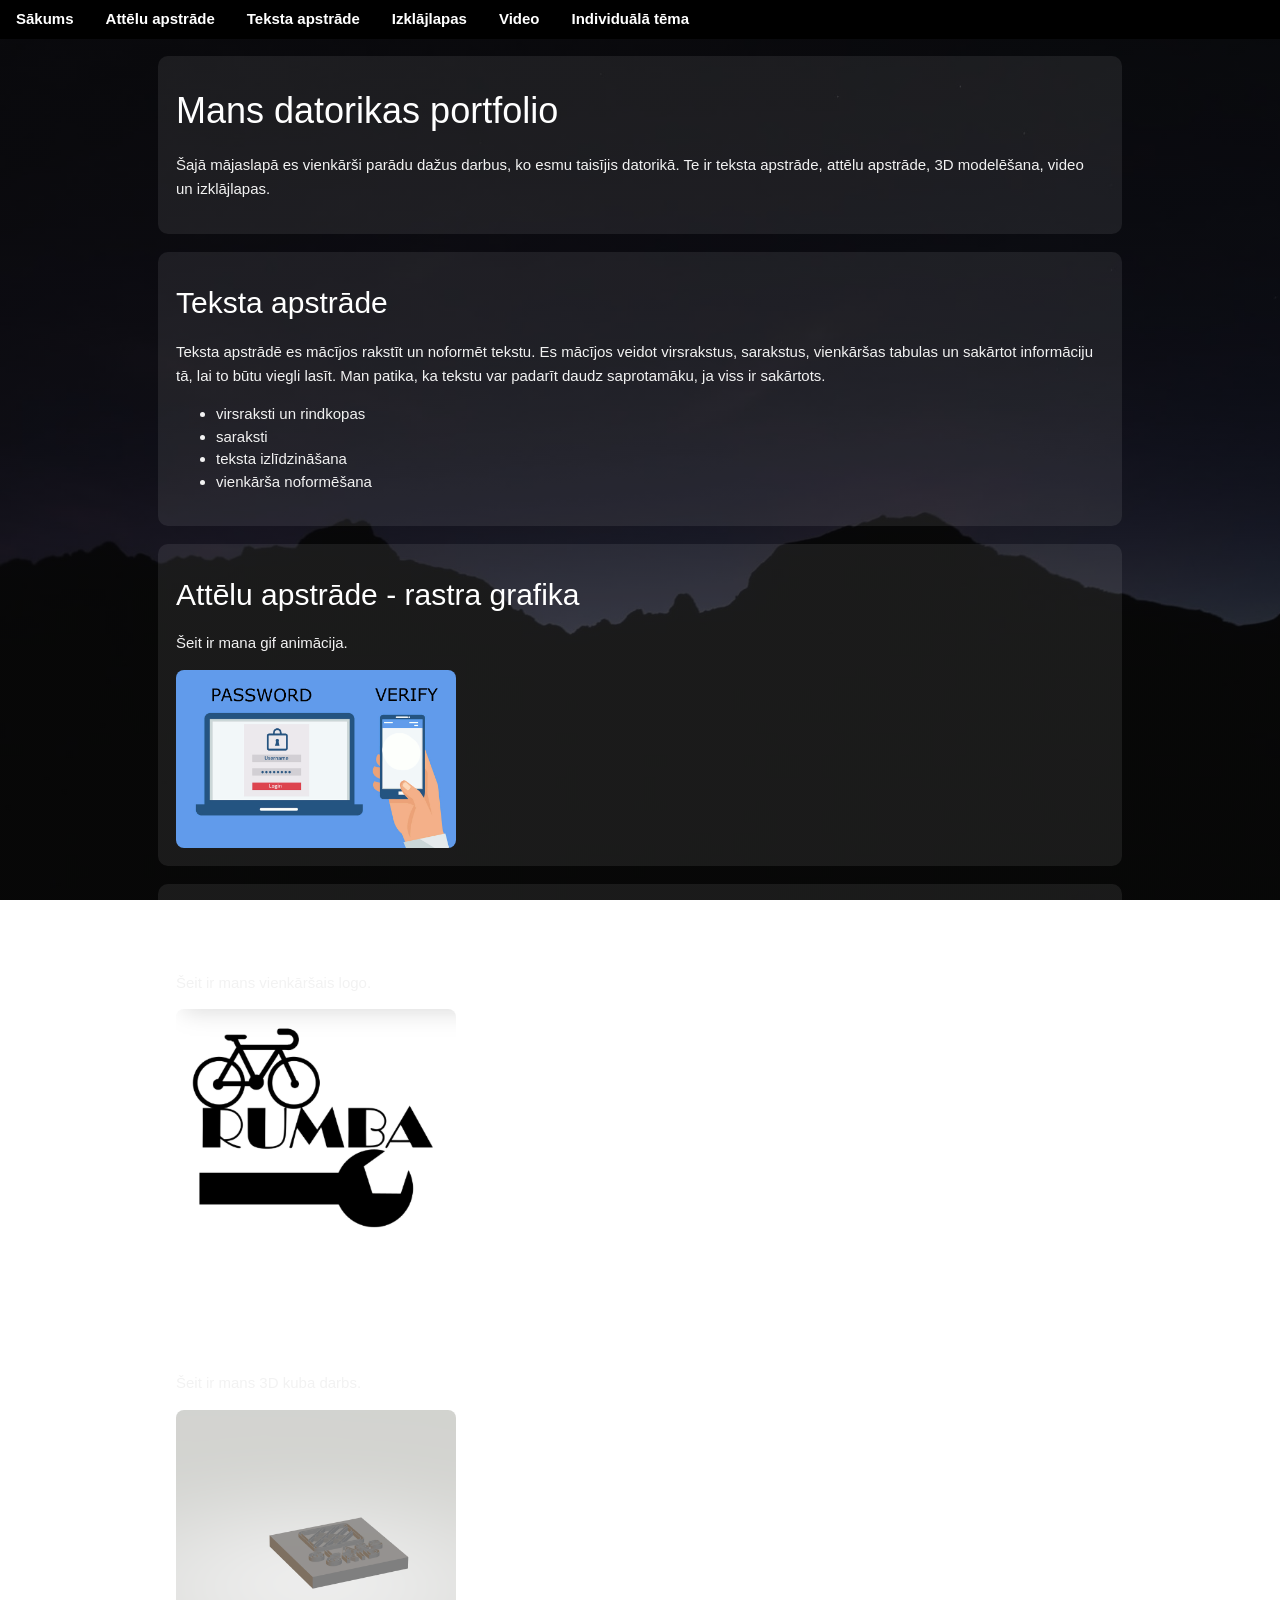
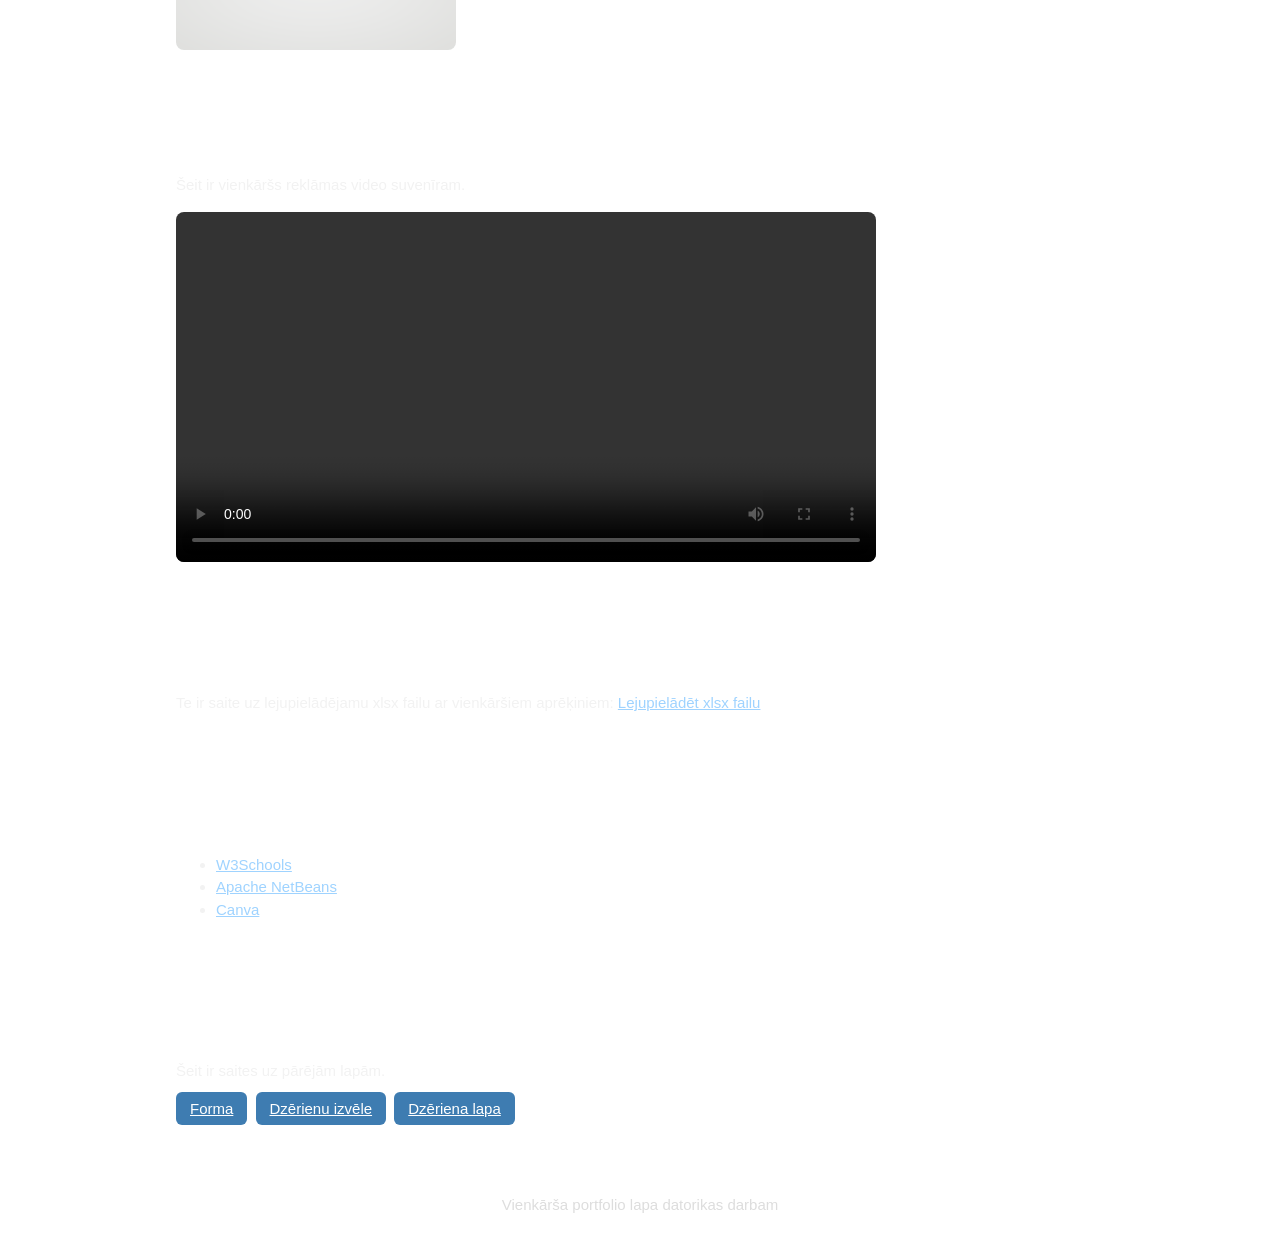
==== index.html @ 7d5df90f "initial commit" ====
<!DOCTYPE html>
<html lang="lv">
<head>
    <meta charset="UTF-8">
    <meta name="viewport" content="width=device-width, initial-scale=1.0">
    <title>Mans datorikas portfolio</title>
    <link rel="stylesheet" href="https://www.w3schools.com/w3css/4/w3.css">
    <link rel="stylesheet" href="mansStils.css">
    <script src="js/script.js" defer></script>
</head>
<body>
    <div class="w3-bar w3-black">
        <a href="index.html" class="w3-bar-item w3-button">Sākums</a>

        <div class="w3-dropdown-hover">
            <button class="w3-button">Attēlu apstrāde</button>
            <div class="w3-dropdown-content w3-bar-block w3-card-4">
                <a href="#rastra" class="w3-bar-item w3-button">Rastra grafika</a>
                <a href="#vektora" class="w3-bar-item w3-button">Vektorgrafika</a>
            </div>
        </div>

        <a href="#teksts" class="w3-bar-item w3-button">Teksta apstrāde</a>
        <a href="#izklajlapa" class="w3-bar-item w3-button">Izklājlapas</a>
        <a href="#video" class="w3-bar-item w3-button">Video</a>
        <a href="otrais.html" class="w3-bar-item w3-button">Individuālā tēma</a>
    </div>

    <main>
        <div class="karte">
            <h1>Mans datorikas portfolio</h1>
            <p class="teksta-bloks">
                Šajā mājaslapā es vienkārši parādu dažus darbus, ko esmu taisījis datorikā.
                Te ir teksta apstrāde, attēlu apstrāde, 3D modelēšana, video un izklājlapas.
            </p>
        </div>

        <div class="karte sadalas" id="teksts">
            <h2>Teksta apstrāde</h2>
            <p class="teksta-bloks">
                Teksta apstrādē es mācījos rakstīt un noformēt tekstu. Es mācījos veidot virsrakstus,
                sarakstus, vienkāršas tabulas un sakārtot informāciju tā, lai to būtu viegli lasīt.
                Man patika, ka tekstu var padarīt daudz saprotamāku, ja viss ir sakārtots.
            </p>
            <ul>
                <li>virsraksti un rindkopas</li>
                <li>saraksti</li>
                <li>teksta izlīdzināšana</li>
                <li>vienkārša noformēšana</li>
            </ul>
        </div>

        <div class="karte sadalas" id="rastra">
            <h2>Attēlu apstrāde - rastra grafika</h2>
            <p>Šeit ir mana gif animācija.</p>
            <img src="images/shutterstock_641960737.gif" alt="Gif animācija" class="attels small-img">
        </div>

        <div class="karte sadalas" id="vektora">
            <h2>Attēlu apstrāde - vektorgrafika</h2>
            <p>Šeit ir mans vienkāršais logo.</p>
            <img src="images/Capture.PNG" alt="Logo" class="attels small-img">
        </div>

        <div class="karte sadalas" id="modelis">
            <h2>3D modelēšana</h2>
            <p>Šeit ir mans 3D kuba darbs.</p>
            <img src="images/kubs.png" alt="3D kubs" class="attels small-img">
        </div>

        <div class="karte sadalas" id="video">
            <h2>Video</h2>
            <p>Šeit ir vienkāršs reklāmas video suvenīram.</p>
            <video style="width: 700px;" controls>
                <source src="video/karlisloh.mp4" type="video/mp4">
                Jūsu pārlūks neatbalsta video.
            </video>
        </div>

        <div class="karte sadalas" id="izklajlapa">
            <h2>Izklājlapas</h2>
            <p>
                Te ir saite uz lejupielādējamu xlsx failu ar vienkāršiem aprēķiniem:
                <a href="files/excelKD2026.xlsx" download>Lejupielādēt xlsx failu</a>
            </p>
        </div>

        <div class="karte">
            <h2>Ārējās saites un informācijas avoti</h2>
            <ul>
                <li><a href="https://www.w3schools.com/" target="_blank">W3Schools</a></li>
                <li><a href="https://netbeans.apache.org/" target="_blank">Apache NetBeans</a></li>
                <li><a href="https://www.canva.com/" target="_blank">Canva</a></li>
            </ul>
        </div>

        <div class="karte">
            <h2>Papildu lapas</h2>
            <p>Šeit ir saites uz pārējām lapām.</p>
            <a class="poga" href="forma.html">Forma</a>
            <a class="poga" href="dzerdaudz.html">Dzērienu izvēle</a>
            <a class="poga" href="dzer.html">Dzēriena lapa</a>
        </div>
    </main>

    <footer>
        Vienkārša portfolio lapa datorikas darbam
    </footer>
</body>
</html>
---- mansStils.css ----
body {
    margin: 0;
    font-family: Arial, sans-serif;
    background-image: linear-gradient(rgba(10, 10, 10, 0.72), rgba(10, 10, 10, 0.72)), url("images/fons.jpeg");
    background-size: cover;
    background-attachment: fixed;
    color: #f2f2f2;
}

/* Keep the navigation bar always visible on top */
.w3-bar.w3-black {
    position: fixed;
    top: 0;
    left: 0;
    width: 100%;
    z-index: 1000;
}

main {
    max-width: 1000px;
    margin: 0 auto;
    /* 56px top offset for fixed navbar */
    padding: 56px 18px 18px;
}

h1, h2, h3 {
    color: white;
}

a {
    color: #9fd3ff;
}

.karte {
    background: rgba(255, 255, 255, 0.08);
    padding: 18px;
    margin-bottom: 18px;
    border-radius: 10px;
}

.attels, video {
    max-width: 100%;
    border-radius: 8px;
}

.small-img {
    max-width: 280px;
}

.calc-box input {
    width: 90px;
    padding: 8px;
    margin: 6px 0;
}

.calc-box button,
.poga,
.choice button {
    margin: 6px 4px 6px 0;
    padding: 8px 14px;
    border: none;
    border-radius: 6px;
    background: #3e7cb1;
    color: white;
    cursor: pointer;
}

.choice {
    background: rgba(255,255,255,0.07);
    padding: 12px;
    margin: 10px 0;
    border-radius: 8px;
}

footer {
    text-align: center;
    padding: 20px;
    color: #dddddd;
}

.tabula {
    width: 100%;
    border-collapse: collapse;
}

.tabula td, .tabula th {
    padding: 10px;
    border-bottom: 1px solid rgba(255,255,255,0.15);
}

.w3-bar .w3-button {
    font-weight: bold;
}

.teksta-bloks {
    line-height: 1.6;
}
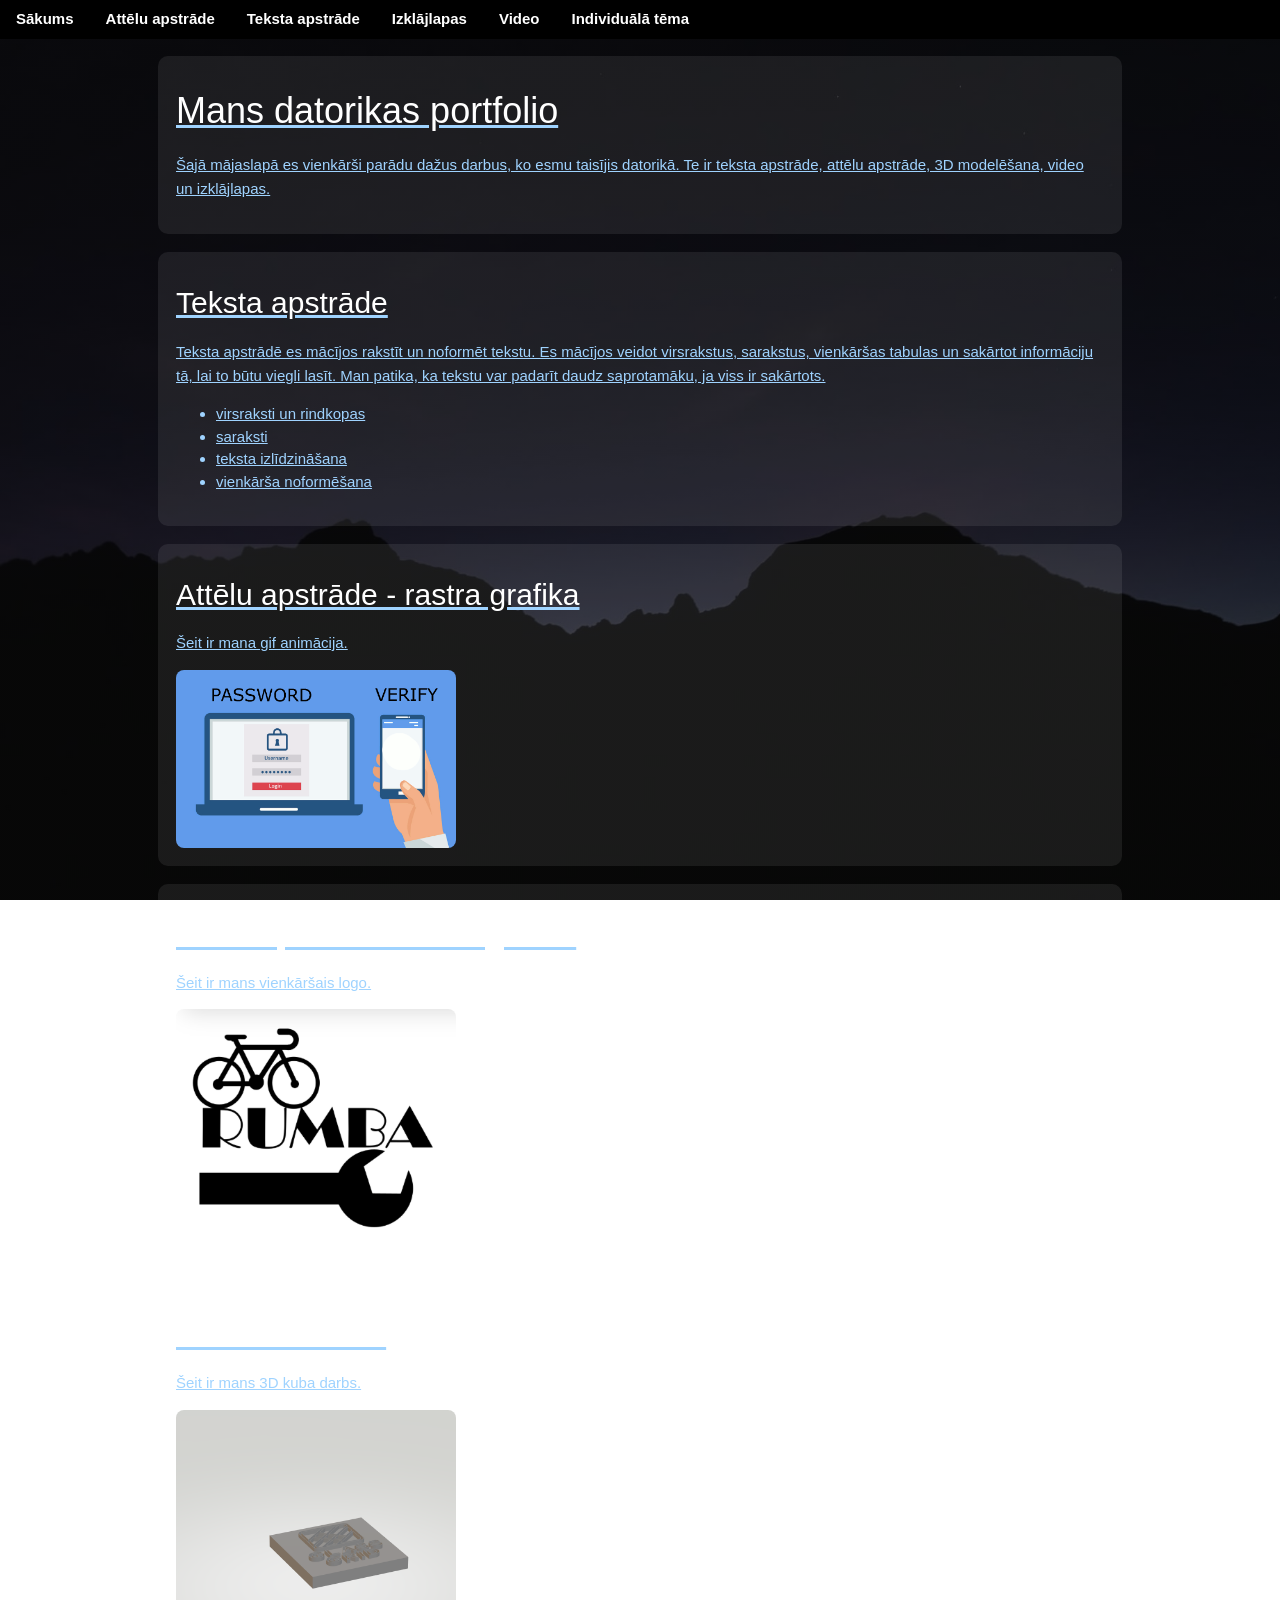
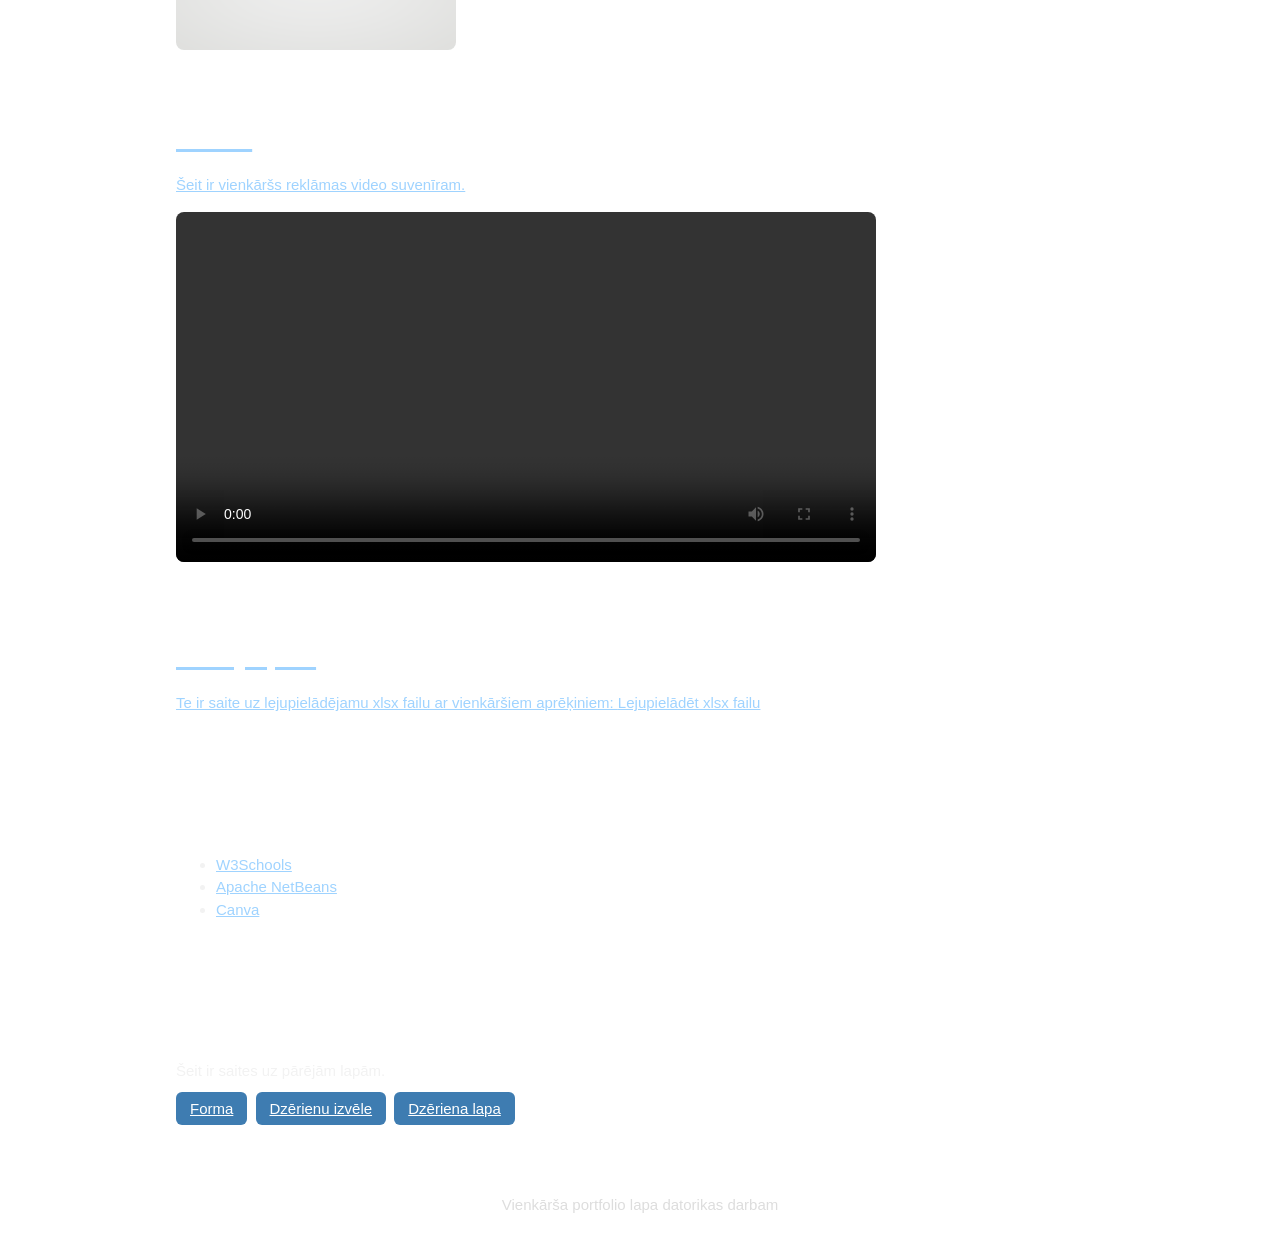
==== commit 6ec01d5b: "" ====
--- a/index.html
+++ b/index.html
@@ -24,6 +24,8 @@
         <a href="#izklajlapa" class="w3-bar-item w3-button">Izklājlapas</a>
         <a href="#video" class="w3-bar-item w3-button">Video</a>
         <a href="otrais.html" class="w3-bar-item w3-button">Individuālā tēma</a>
+        <a href="skola.html" >
+        <a href="baiti.html" >    
     </div>
 
     <main>
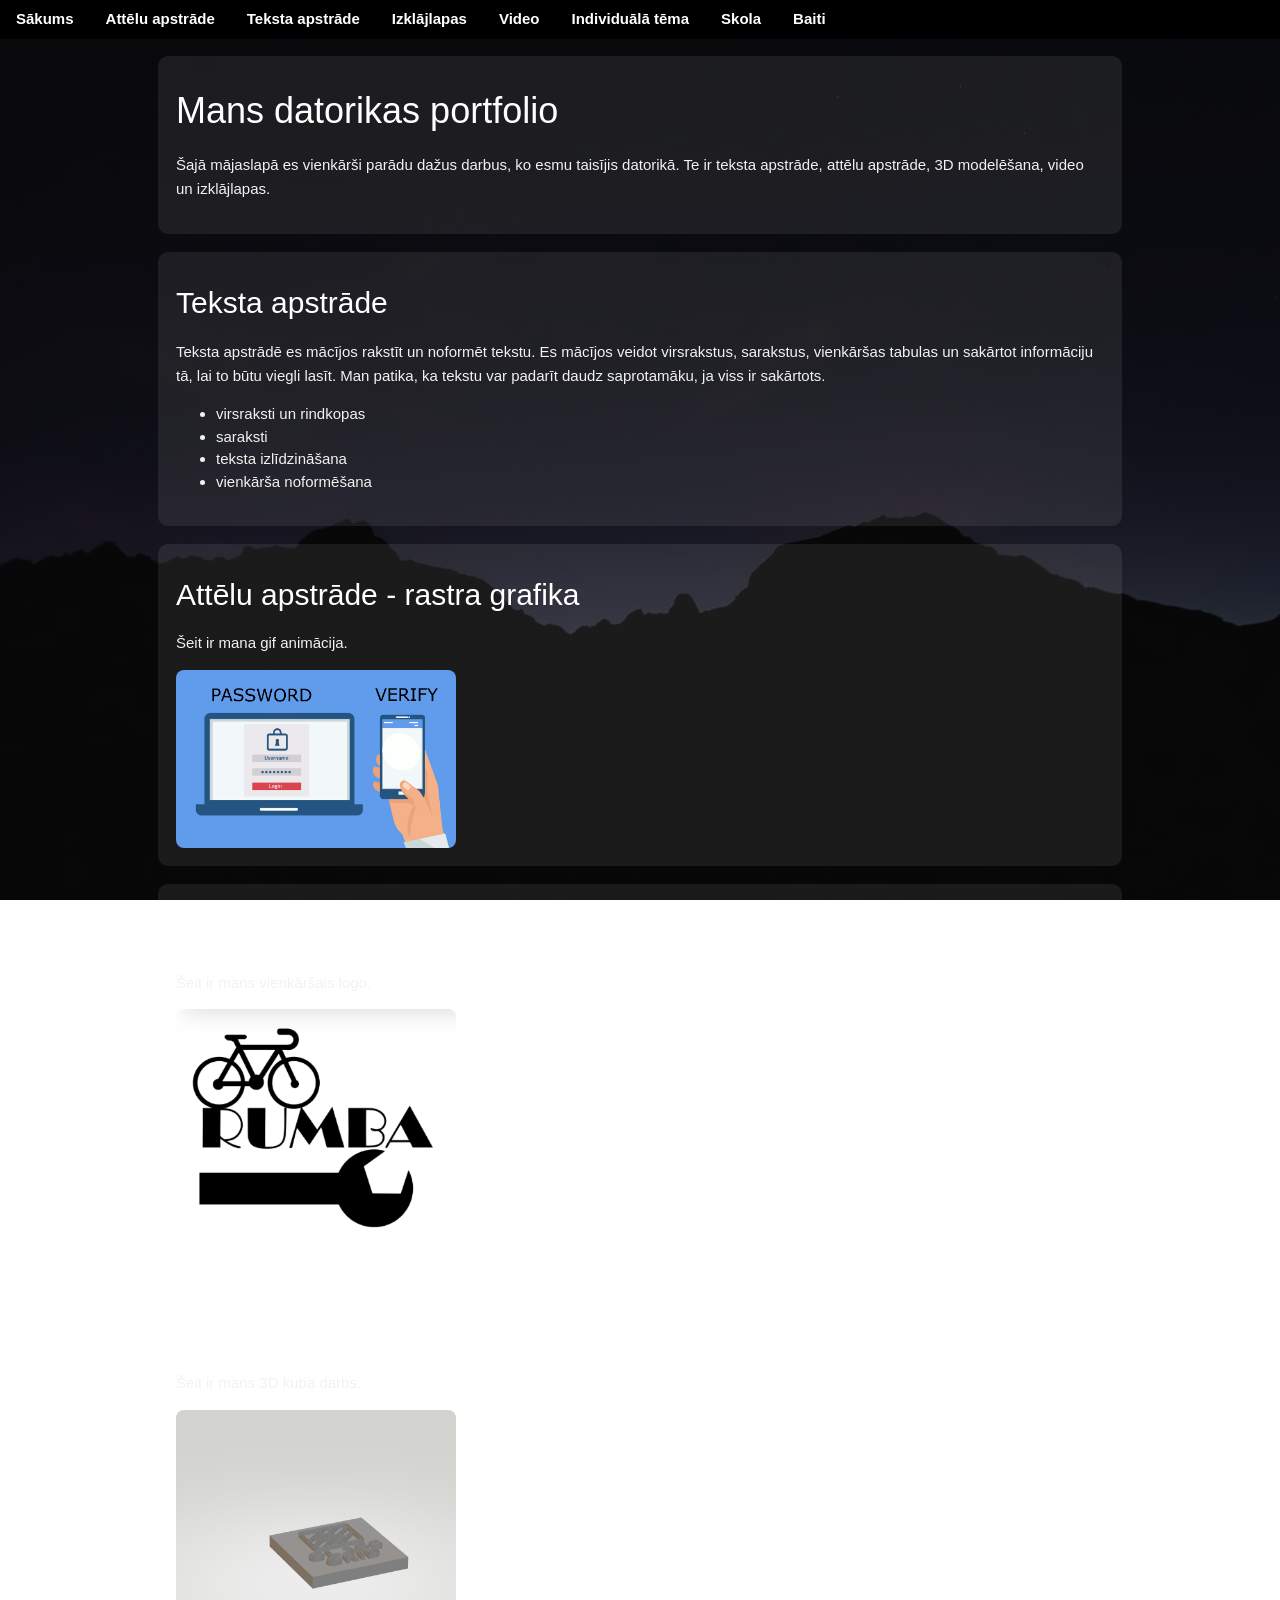
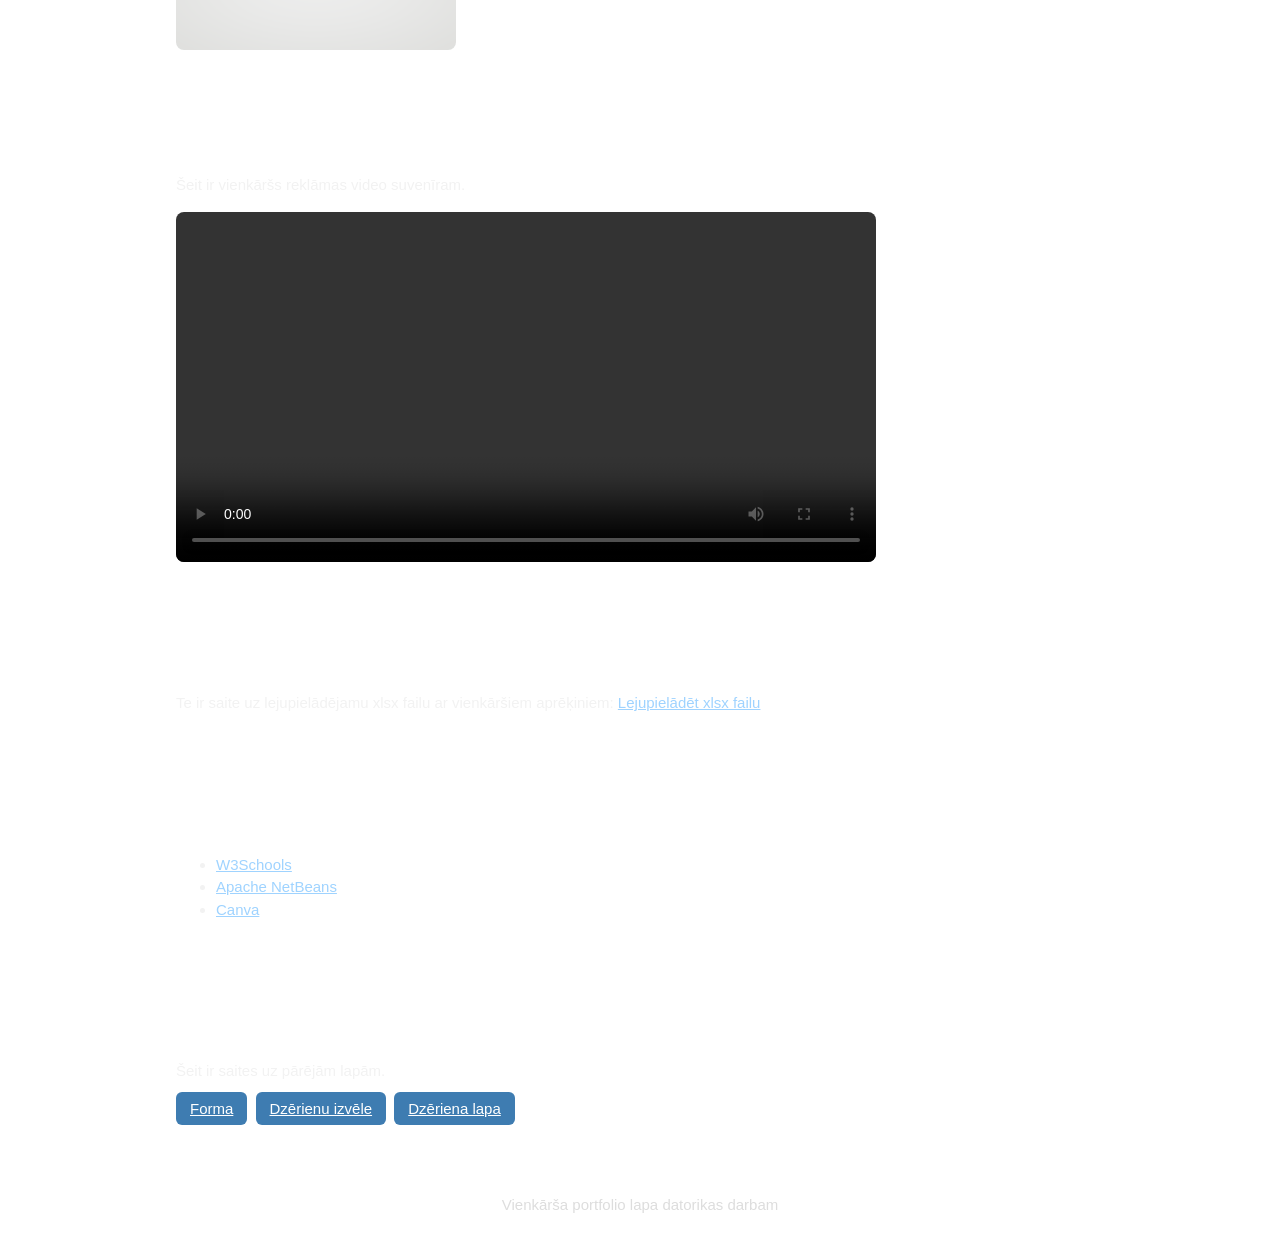
==== commit d161f80a: "" ====
--- a/index.html
+++ b/index.html
@@ -19,13 +19,13 @@
                 <a href="#vektora" class="w3-bar-item w3-button">Vektorgrafika</a>
             </div>
         </div>
-
+        
         <a href="#teksts" class="w3-bar-item w3-button">Teksta apstrāde</a>
         <a href="#izklajlapa" class="w3-bar-item w3-button">Izklājlapas</a>
         <a href="#video" class="w3-bar-item w3-button">Video</a>
         <a href="otrais.html" class="w3-bar-item w3-button">Individuālā tēma</a>
-        <a href="skola.html" >
-        <a href="baiti.html" >    
+        <a href="skola.html" class="w3-bar-item w3-button"> Skola</a>
+        <a href="baiti.html" class="w3-bar-item w3-button"> Baiti</a>   
     </div>
 
     <main>
